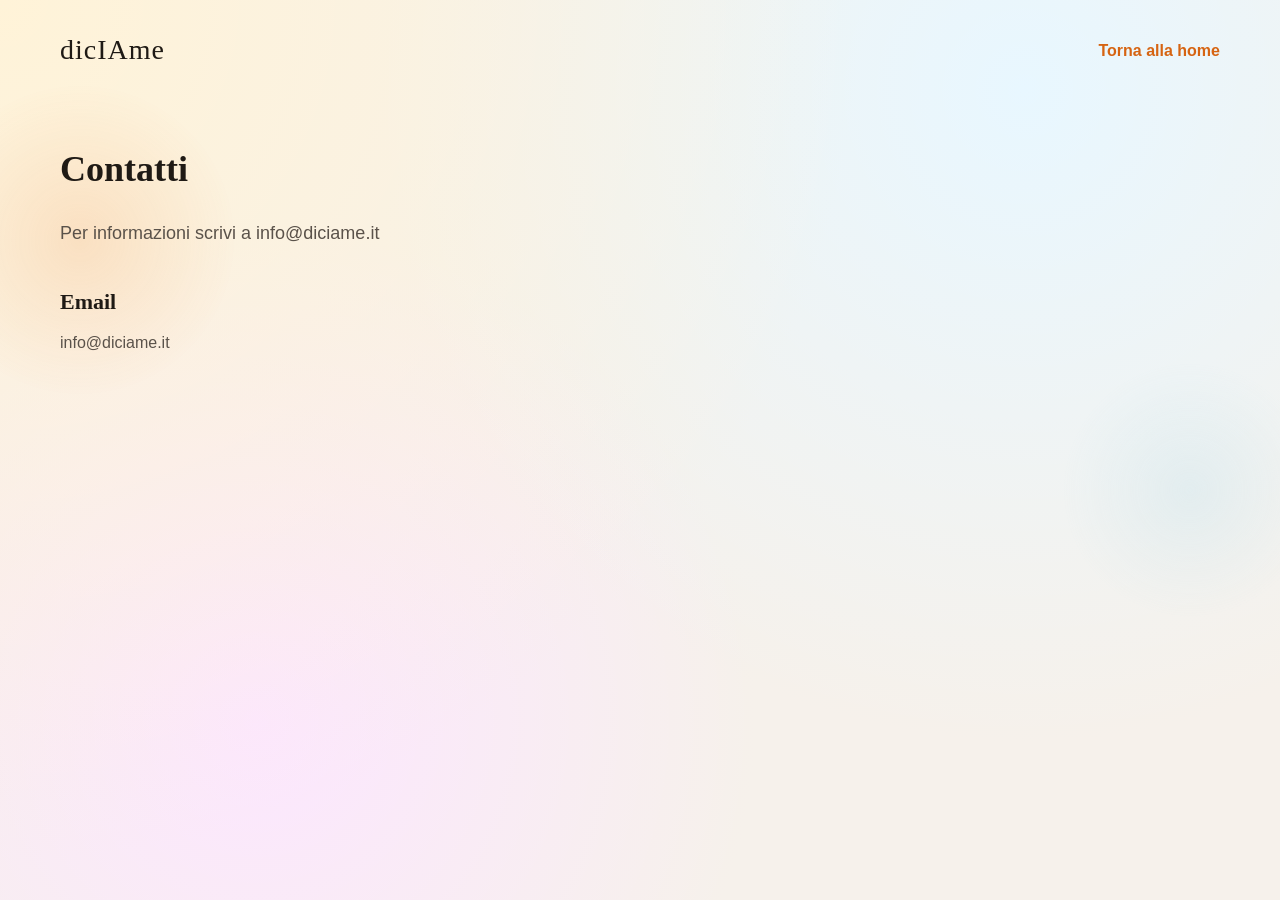
==== contatti.html @ cc5eea51 "Add files via upload" ====
<!doctype html>
<html lang="it">
  <head>
    <meta charset="UTF-8" />
    <meta name="viewport" content="width=device-width, initial-scale=1" />
    <title>dicIAme - Contatti</title>
    <link rel="stylesheet" href="styles.css" />
  </head>
  <body>
    <div class="page">
      <nav class="nav">
        <div class="logo">dicIAme</div>
        <a class="back-link" href="index.html">Torna alla home</a>
      </nav>
      <main class="detail-shell">
        <section class="detail-hero">
          <h1>Contatti</h1>
          <p class="lead">Per informazioni scrivi a info@diciame.it</p>
        </section>
        <section class="detail-layout single-column">
          <div class="detail-panel">
            <h3>Email</h3>
            <p>info@diciame.it</p>
          </div>
        </section>
      </main>
    </div>
  </body>
</html>
---- styles.css ----
:root {
  color-scheme: light;
  --bg: #f6f1eb;
  --bg-alt: #f7f2ec;
  --ink: #1f1a15;
  --muted: #5a524a;
  --accent: #ef7d2c;
  --accent-dark: #d66412;
  --mint: #b7e4c7;
  --sky: #a9d6e5;
  --sand: #ffe6c6;
  --card: #ffffff;
  --surface: rgba(255, 255, 255, 0.72);
  --stroke: rgba(30, 27, 24, 0.1);
  --shadow: 0 18px 40px rgba(30, 27, 24, 0.12);
  --shadow-soft: 0 12px 24px rgba(30, 27, 24, 0.08);
  --radius-lg: 28px;
  --radius-md: 18px;
  --radius-sm: 12px;
}

* {
  box-sizing: border-box;
}

html,
body {
  margin: 0;
  font-family: "Plus Jakarta Sans", "Segoe UI", sans-serif;
  font-size: 16px;
  line-height: 1.6;
  color: var(--ink);
  background: radial-gradient(circle at top left, #fff3d8 0%, transparent 55%),
    radial-gradient(circle at 80% 10%, #e8f7ff 0%, transparent 50%),
    radial-gradient(circle at 20% 80%, #fce6ff 0%, transparent 40%), var(--bg);
  background-color: var(--bg);
  min-height: 100%;
  overflow-x: hidden;
}

.skip-link {
  position: absolute;
  top: 12px;
  left: 12px;
  background: #fff;
  color: var(--ink);
  padding: 8px 12px;
  border-radius: 999px;
  border: 1px solid var(--stroke);
  transform: translateY(-200%);
  transition: transform 0.2s ease;
  z-index: 10;
}

.skip-link:focus {
  transform: translateY(0);
}

h1,
h2,
h3,
h4 {
  font-family: "Fraunces", "Times New Roman", serif;
  margin: 0 0 16px;
  line-height: 1.15;
}

h1 {
  font-size: 36px;
}

h2 {
  font-size: 28px;
}

h3 {
  font-size: 22px;
}

h4 {
  font-size: 18px;
}

p {
  margin: 0 0 16px;
  color: var(--muted);
}

.page {
  max-width: 1200px;
  margin: 0 auto;
  padding: 28px 20px 64px;
  position: relative;
  z-index: 1;
  min-height: 100vh;
  display: flex;
  flex-direction: column;
}

.page::before,
.page::after {
  content: "";
  position: absolute;
  border-radius: 50%;
  filter: blur(0px);
  z-index: -1;
  opacity: 0.45;
}

.page::before {
  width: 320px;
  height: 320px;
  left: -120px;
  top: 80px;
  background: radial-gradient(circle, rgba(239, 125, 44, 0.35), transparent 70%);
}

.page::after {
  width: 260px;
  height: 260px;
  right: -80px;
  top: 360px;
  background: radial-gradient(circle, rgba(169, 214, 229, 0.45), transparent 70%);
}

.nav {
  display: flex;
  align-items: center;
  justify-content: space-between;
  margin-bottom: 40px;
}

.logo-block {
  width: 100%;
  display: flex;
  flex-direction: column;
  align-items: center;
  text-align: center;
}

.logo-description {
  margin-top: 8px;
  font-size: 16px;
  line-height: 1.7;
}

.home-actions {
  display: flex;
  gap: 12px;
  flex-wrap: wrap;
  margin-top: 20px;
  justify-content: center;
  align-items: center;
  width: 100%;
}

.view-tab {
  background: var(--surface);
  border: 1px solid rgba(255, 255, 255, 0.7);
  color: var(--ink);
  padding: 10px 18px;
  border-radius: 999px;
  font-weight: 600;
  box-shadow: var(--shadow-soft);
}

.view-tab.active {
  background: var(--accent);
  color: #fff;
  border-color: transparent;
}

.logo {
  font-family: "Fraunces", serif;
  font-size: 28px;
  letter-spacing: 1px;
}

.nav-actions {
  display: flex;
  gap: 12px;
}

button {
  border: none;
  font: inherit;
  cursor: pointer;
  padding: 10px 18px;
  border-radius: 999px;
  transition: transform 0.2s ease, box-shadow 0.2s ease;
}

button:focus-visible,
a:focus-visible,
input:focus-visible {
  outline: 3px solid rgba(242, 140, 58, 0.6);
  outline-offset: 2px;
}

input::placeholder {
  color: rgba(90, 82, 74, 0.7);
}

button:hover {
  transform: translateY(-2px);
}

.primary {
  background: var(--accent);
  color: #fff;
  box-shadow: 0 12px 24px rgba(242, 140, 58, 0.35);
}

.primary:hover {
  background: var(--accent-dark);
}

.ghost {
  background: transparent;
  color: var(--ink);
  border: 1px solid var(--stroke);
}

.outline {
  background: transparent;
  border: 1px solid var(--ink);
  color: var(--ink);
}

.hero {
  padding: 20px 0 60px;
}

.hero-grid {
  display: grid;
  grid-template-columns: 1.1fr 0.9fr;
  gap: 32px;
  align-items: center;
}

.eyebrow {
  text-transform: uppercase;
  letter-spacing: 2px;
  font-size: 12px;
  color: var(--accent-dark);
  font-weight: 600;
}

.lead {
  font-size: 18px;
  line-height: 1.7;
}

.hero-actions {
  display: flex;
  gap: 12px;
  margin-bottom: 16px;
}

.trust {
  display: flex;
  gap: 18px;
  flex-wrap: wrap;
  font-size: 14px;
  color: var(--muted);
}

.hero-card {
  background: var(--card);
  border-radius: var(--radius-lg);
  padding: 24px;
  box-shadow: var(--shadow);
  border: 1px solid var(--stroke);
  animation: floatIn 0.8s ease forwards;
}

.hero-card__header p {
  color: var(--muted);
}

.hero-card__search {
  display: grid;
  gap: 14px;
  background: var(--surface);
  border: 1px solid rgba(255, 255, 255, 0.6);
  border-radius: var(--radius-lg);
  padding: 22px;
  backdrop-filter: blur(12px);
  box-shadow: var(--shadow-soft);
}

.chips {
  display: flex;
  flex-wrap: wrap;
  gap: 6px;
}

.chips button {
  background: var(--bg-alt);
  border-radius: 999px;
  font-size: 12px;
  padding: 6px 12px;
  border: 1px solid transparent;
}

.chips button:hover {
  border-color: var(--accent);
}

textarea,
input {
  width: 100%;
  border-radius: var(--radius-sm);
  border: 1px solid var(--stroke);
  padding: 12px 14px;
  font: inherit;
  background: #fff;
}

.search-actions {
  display: flex;
  gap: 10px;
}

.search-form {
  display: grid;
  gap: 10px;
}

.section {
  margin: 64px 0;
}

.section-title {
  max-width: 640px;
}

.section-title.section-full {
  max-width: none;
}

.results-meta {
  display: flex;
  justify-content: space-between;
  align-items: center;
  margin: 24px 0 20px;
  gap: 16px;
  flex-wrap: wrap;
}

.search-row {
  display: flex;
  gap: 12px;
  align-items: center;
}

.search-row input {
  flex: 1;
}

.chip {
  padding: 8px 14px;
  border-radius: 999px;
  background: var(--bg-alt);
  border: 1px solid transparent;
}

.chip.active {
  background: var(--accent);
  color: #fff;
}

.card-grid {
  display: grid;
  grid-template-columns: repeat(3, 1fr);
  gap: 18px;
}

.news-grid {
  display: grid;
  grid-template-columns: repeat(3, 1fr);
  gap: 18px;
  margin-top: 24px;
}

.news-card {
  background: var(--surface);
  border: 1px solid rgba(255, 255, 255, 0.6);
  border-radius: var(--radius-md);
  padding: 20px;
  box-shadow: var(--shadow-soft);
  display: grid;
  gap: 12px;
}

.news-tag {
  font-size: 12px;
  text-transform: uppercase;
  letter-spacing: 1px;
  color: var(--accent-dark);
  font-weight: 600;
}

.news-link {
  color: var(--accent-dark);
  font-weight: 600;
  text-decoration: none;
}

.news-link:hover {
  text-decoration: underline;
}

.results-actions {
  display: flex;
  justify-content: center;
  margin-top: 20px;
}

.card {
  background: var(--card);
  padding: 20px;
  border-radius: var(--radius-md);
  border: 1px solid var(--stroke);
  display: grid;
  gap: 12px;
  position: relative;
  overflow: hidden;
  min-height: 230px;
  box-shadow: var(--shadow-soft);
  transition: transform 0.2s ease, box-shadow 0.2s ease;
}

.card:hover {
  transform: translateY(-4px);
  box-shadow: var(--shadow);
}

.card::after {
  content: "";
  position: absolute;
  inset: auto -40% -40% auto;
  width: 140px;
  height: 140px;
  background: radial-gradient(circle, rgba(242, 140, 58, 0.2), transparent 70%);
}

.badge {
  display: inline-flex;
  align-items: center;
  gap: 6px;
  padding: 4px 10px;
  border-radius: 999px;
  font-size: 12px;
  background: var(--sand);
  color: var(--ink);
  width: fit-content;
}

.rating {
  display: flex;
  align-items: center;
  gap: 8px;
  font-size: 12px;
  color: var(--muted);
}

.rating-score {
  font-weight: 700;
  color: var(--ink);
  background: #fff;
  padding: 4px 8px;
  border-radius: 999px;
  border: 1px solid var(--stroke);
}

.rating-meta {
  font-size: 12px;
}

.card h3 {
  font-size: 20px;
  margin-bottom: 0;
}

.card p {
  margin: 0;
}

.card a {
  color: var(--accent-dark);
  text-decoration: none;
  font-weight: 600;
}

.card .detail-link {
  background: transparent;
  color: var(--accent-dark);
  padding: 0;
  border-radius: 0;
  width: fit-content;
  text-decoration: none;
  font-weight: 600;
}

.empty-state {
  text-align: center;
  padding: 40px;
  background: var(--bg-alt);
  border-radius: var(--radius-md);
}

.hidden {
  display: none;
}

.sr-only {
  position: absolute;
  width: 1px;
  height: 1px;
  padding: 0;
  margin: -1px;
  overflow: hidden;
  clip: rect(0, 0, 0, 0);
  border: 0;
}

@media (prefers-reduced-motion: reduce) {
  * {
    animation: none !important;
    transition: none !important;
  }
}

.split {
  display: grid;
  grid-template-columns: 1.1fr 0.9fr;
  gap: 32px;
}

.detail-shell {
  margin: 36px 0 64px;
}

.detail-hero {
  display: flex;
  flex-direction: column;
  gap: 12px;
  margin-bottom: 24px;
}

.detail-website {
  color: var(--accent-dark);
  font-weight: 600;
  text-decoration: none;
}

.detail-website::after {
  content: "↗";
  margin-left: 6px;
  font-size: 12px;
}

.detail-website:hover {
  text-decoration: underline;
}

.detail-layout {
  display: grid;
  grid-template-columns: 1.1fr 0.9fr;
  gap: 24px;
}

.detail-layout.single-column {
  grid-template-columns: 1fr;
  gap: 20px;
}

.detail-panel {
  padding: 0 0 20px;
  border-bottom: 1px solid var(--stroke);
}

.detail-panel ul,
.detail-panel ol {
  padding-left: 20px;
  color: var(--muted);
}

.detail-panel:last-child {
  border-bottom: none;
  padding-bottom: 0;
}

.back-link {
  display: inline-flex;
  align-items: center;
  gap: 6px;
  text-decoration: none;
  color: var(--accent-dark);
  font-weight: 600;
}


.steps {
  display: grid;
  gap: 16px;
}

.step {
  display: flex;
  gap: 16px;
  align-items: flex-start;
}

.step span {
  width: 36px;
  height: 36px;
  border-radius: 12px;
  background: var(--mint);
  display: grid;
  place-items: center;
  font-weight: 700;
}

.panel {
  background: var(--card);
  padding: 24px;
  border-radius: var(--radius-md);
  border: 1px solid var(--stroke);
  box-shadow: var(--shadow);
}

.panel ul {
  padding-left: 18px;
  margin: 12px 0 20px;
  color: var(--muted);
}

.pill-grid {
  display: grid;
  grid-template-columns: repeat(auto-fit, minmax(220px, 1fr));
  gap: 16px;
}

.pill {
  padding: 18px;
  border-radius: var(--radius-md);
  background: linear-gradient(135deg, #fff, #fff4d8);
  border: 1px solid var(--stroke);
}

.cta {
  background: linear-gradient(135deg, #fff3dd, #e6f7ff);
  border-radius: var(--radius-lg);
  padding: 32px;
  display: flex;
  justify-content: space-between;
  align-items: center;
  gap: 24px;
}

.cta-actions {
  display: flex;
  gap: 12px;
}

.footer {
  display: flex;
  justify-content: center;
  gap: 16px;
  padding-top: 20px;
  border-top: 1px solid var(--stroke);
  flex-wrap: wrap;
  font-size: 13px;
  row-gap: 12px;
}

.footer-links {
  display: flex;
  gap: 12px;
  flex-wrap: wrap;
  justify-content: center;
}

.footer a {
  display: block;
  color: var(--muted);
  text-decoration: none;
  margin-bottom: 4px;
}


@keyframes floatIn {
  from {
    opacity: 0;
    transform: translateY(30px);
  }
  to {
    opacity: 1;
    transform: translateY(0);
  }
}

.reveal {
  opacity: 0;
  transform: translateY(18px);
  animation: fadeUp 0.6s ease forwards;
}

.reveal.delay-1 {
  animation-delay: 0.1s;
}

.reveal.delay-2 {
  animation-delay: 0.2s;
}

.reveal.delay-3 {
  animation-delay: 0.3s;
}

@keyframes fadeUp {
  to {
    opacity: 1;
    transform: translateY(0);
  }
}

@media (max-width: 980px) {
  .hero-grid,
  .split,
  .detail-layout {
    grid-template-columns: 1fr;
  }

  .nav-actions {
    display: none;
  }

  .card-grid {
    grid-template-columns: repeat(2, 1fr);
  }

  .news-grid {
    grid-template-columns: repeat(2, 1fr);
  }
}

@media (max-width: 700px) {
  html,
  body {
    height: 100%;
  }

  body.no-scroll {
    overflow-y: hidden;
  }

  body.allow-scroll {
    overflow-y: auto;
  }

  .hero-actions,
  .search-actions,
  .cta-actions {
    flex-direction: column;
  }

  .search-row {
    flex-direction: column;
    align-items: stretch;
  }

  .card-grid {
    grid-template-columns: 1fr;
  }

  .news-grid {
    grid-template-columns: 1fr;
  }

  .cta {
    flex-direction: column;
    align-items: flex-start;
  }

  .footer-links {
    flex-direction: row;
    gap: 16px;
  }

  .page {
    padding: 18px 16px 24px;
  }

  h1 {
    font-size: 28px;
  }

  h2 {
    font-size: 24px;
  }

  .lead {
    font-size: 15px;
  }

  .hero-card__search {
    padding: 16px;
  }

  .logo-description {
    margin-top: 6px;
  }

  .page::before,
  .page::after {
    display: none;
  }
}
main {
  flex: 1;
}
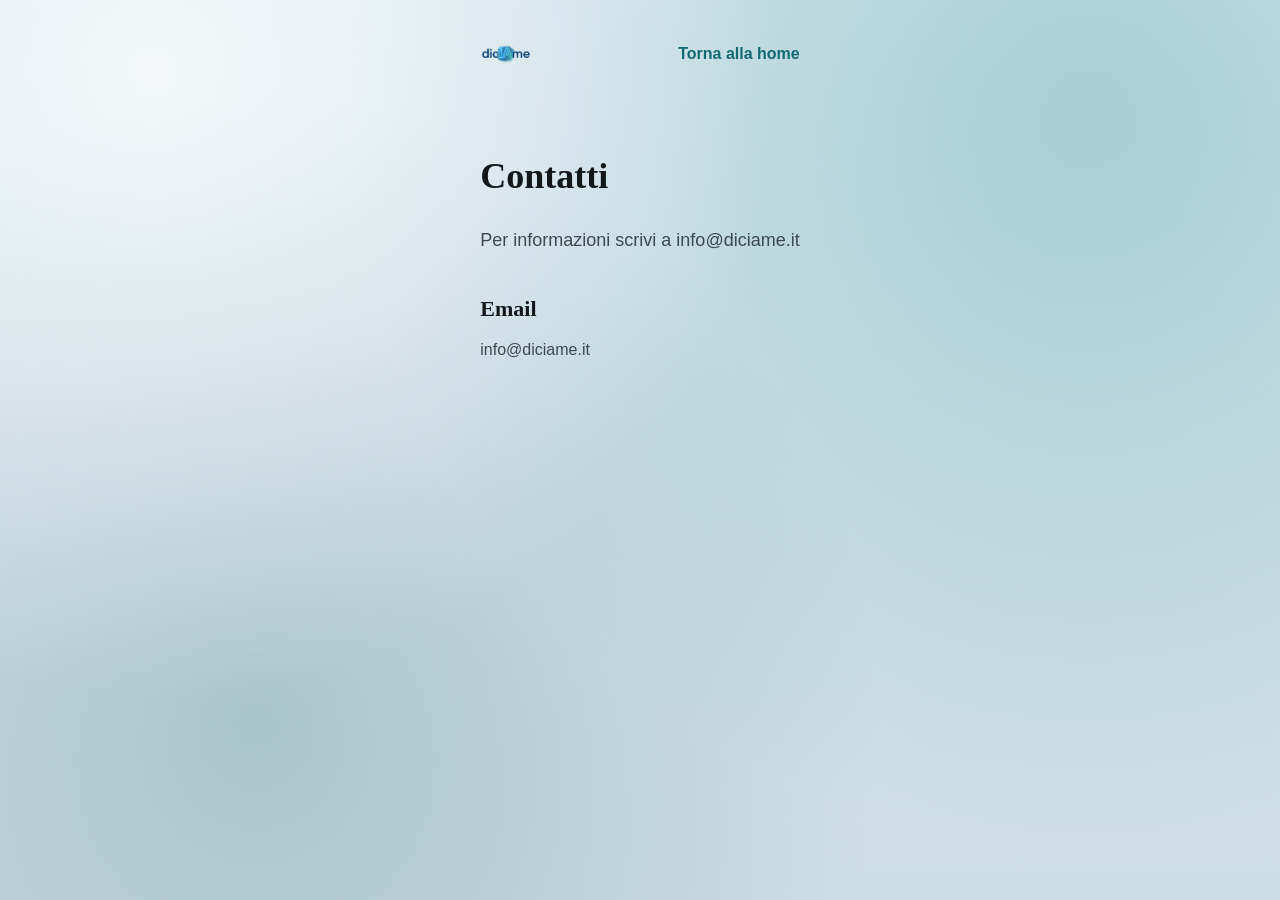
==== commit 325855d3: "New design" ====
--- a/contatti.html
+++ b/contatti.html
@@ -9,7 +9,9 @@
   <body>
     <div class="page">
       <nav class="nav">
-        <div class="logo">dicIAme</div>
+        <div class="logo">
+          <img class="logo-image" src="logo.png" alt="dicIAme" />
+        </div>
         <a class="back-link" href="index.html">Torna alla home</a>
       </nav>
       <main class="detail-shell">
--- a/styles.css
+++ b/styles.css
@@ -1,19 +1,20 @@
 :root {
   color-scheme: light;
-  --bg: #f6f1eb;
-  --bg-alt: #f7f2ec;
-  --ink: #1f1a15;
-  --muted: #5a524a;
-  --accent: #ef7d2c;
-  --accent-dark: #d66412;
+  --bg: #d5e4ea;
+  --bg-alt: #e0ebef;
+  --ink: #111819;
+  --muted: #3c4a4f;
+  --accent: #1e8893;
+  --accent-dark: #146a72;
+  --accent-glow: rgba(30, 136, 147, 0.2);
   --mint: #b7e4c7;
   --sky: #a9d6e5;
   --sand: #ffe6c6;
   --card: #ffffff;
-  --surface: rgba(255, 255, 255, 0.72);
+  --surface: rgba(255, 255, 255, 0.78);
   --stroke: rgba(30, 27, 24, 0.1);
-  --shadow: 0 18px 40px rgba(30, 27, 24, 0.12);
-  --shadow-soft: 0 12px 24px rgba(30, 27, 24, 0.08);
+  --shadow: 0 20px 50px rgba(12, 22, 26, 0.18);
+  --shadow-soft: 0 12px 26px rgba(12, 22, 26, 0.12);
   --radius-lg: 28px;
   --radius-md: 18px;
   --radius-sm: 12px;
@@ -30,12 +31,18 @@
   font-size: 16px;
   line-height: 1.6;
   color: var(--ink);
-  background: radial-gradient(circle at top left, #fff3d8 0%, transparent 55%),
-    radial-gradient(circle at 80% 10%, #e8f7ff 0%, transparent 50%),
-    radial-gradient(circle at 20% 80%, #fce6ff 0%, transparent 40%), var(--bg);
-  background-color: var(--bg);
+  background: radial-gradient(circle at 12% 8%, rgba(255, 255, 255, 0.7) 0%, transparent 45%),
+    radial-gradient(circle at 85% 12%, rgba(30, 136, 147, 0.25) 0%, transparent 55%),
+    radial-gradient(circle at 20% 80%, rgba(20, 90, 98, 0.2) 0%, transparent 50%),
+    linear-gradient(180deg, #d9e7ee 0%, #cddde5 100%);
   min-height: 100%;
   overflow-x: hidden;
+}
+
+body {
+  display: flex;
+  flex-direction: column;
+  min-height: 100vh;
 }
 
 .skip-link {
@@ -89,39 +96,15 @@
 .page {
   max-width: 1200px;
   margin: 0 auto;
-  padding: 28px 20px 64px;
+  padding: 28px 20px 32px;
   position: relative;
   z-index: 1;
   min-height: 100vh;
   display: flex;
   flex-direction: column;
-}
-
-.page::before,
-.page::after {
-  content: "";
-  position: absolute;
-  border-radius: 50%;
-  filter: blur(0px);
-  z-index: -1;
-  opacity: 0.45;
-}
-
-.page::before {
-  width: 320px;
-  height: 320px;
-  left: -120px;
-  top: 80px;
-  background: radial-gradient(circle, rgba(239, 125, 44, 0.35), transparent 70%);
-}
-
-.page::after {
-  width: 260px;
-  height: 260px;
-  right: -80px;
-  top: 360px;
-  background: radial-gradient(circle, rgba(169, 214, 229, 0.45), transparent 70%);
-}
+  flex: 1;
+}
+
 
 .nav {
   display: flex;
@@ -174,6 +157,21 @@
   font-family: "Fraunces", serif;
   font-size: 28px;
   letter-spacing: 1px;
+  display: inline-flex;
+  align-items: center;
+  gap: 0;
+}
+
+.logo-image {
+  width: 52px;
+  height: 52px;
+  object-fit: contain;
+  display: block;
+}
+
+.logo-image--home {
+  width: 180px;
+  height: 180px;
 }
 
 .nav-actions {
@@ -272,6 +270,7 @@
   box-shadow: var(--shadow);
   border: 1px solid var(--stroke);
   animation: floatIn 0.8s ease forwards;
+  backdrop-filter: blur(4px);
 }
 
 .hero-card__header p {
@@ -358,6 +357,13 @@
   flex: 1;
 }
 
+.search-logo {
+  width: 36px;
+  height: 36px;
+  object-fit: contain;
+  display: block;
+}
+
 .chip {
   padding: 8px 14px;
   border-radius: 999px;
@@ -417,6 +423,18 @@
   margin-top: 20px;
 }
 
+.results-actions .ghost {
+  background: rgba(255, 255, 255, 0.8);
+  border: 1px solid rgba(30, 136, 147, 0.35);
+  color: var(--accent-dark);
+  box-shadow: var(--shadow-soft);
+}
+
+.results-actions .ghost:hover {
+  background: #fff;
+  border-color: var(--accent);
+}
+
 .card {
   background: var(--card);
   padding: 20px;
@@ -442,7 +460,7 @@
   inset: auto -40% -40% auto;
   width: 140px;
   height: 140px;
-  background: radial-gradient(circle, rgba(242, 140, 58, 0.2), transparent 70%);
+  background: radial-gradient(circle, var(--accent-glow), transparent 70%);
 }
 
 .badge {
@@ -670,17 +688,18 @@
   justify-content: center;
   gap: 16px;
   padding-top: 20px;
-  border-top: 1px solid var(--stroke);
   flex-wrap: wrap;
   font-size: 13px;
   row-gap: 12px;
+  margin-top: auto;
 }
 
 .footer-links {
   display: flex;
   gap: 12px;
-  flex-wrap: wrap;
+  flex-wrap: nowrap;
   justify-content: center;
+  white-space: nowrap;
 }
 
 .footer a {
@@ -761,6 +780,11 @@
     overflow-y: auto;
   }
 
+  button {
+    padding: 6px 10px;
+    font-size: 13px;
+  }
+
   .hero-actions,
   .search-actions,
   .cta-actions {
@@ -787,7 +811,7 @@
 
   .footer-links {
     flex-direction: row;
-    gap: 16px;
+    gap: 10px;
   }
 
   .page {
@@ -812,13 +836,57 @@
 
   .logo-description {
     margin-top: 6px;
+  }
+
+  .logo {
+    font-size: 24px;
+  }
+
+  .logo-image {
+    width: 40px;
+    height: 40px;
+  }
+
+  .logo-image--home {
+    width: 124px;
+    height: 124px;
+  }
+
+  .search-logo {
+    width: 30px;
+    height: 30px;
+  }
+
+  body.no-scroll .footer {
+    position: fixed;
+    left: 0;
+    right: 0;
+    bottom: 0;
+    background: var(--bg);
+    padding: 12px 16px;
+    border-top: 1px solid var(--stroke);
+  }
+
+  body.no-scroll .page {
+    padding-bottom: 72px;
   }
 
   .page::before,
   .page::after {
     display: none;
   }
+
+  .footer {
+    font-size: 8px;
+  }
+
+  .footer-links a {
+    padding: 4px 6px;
+  }
 }
 main {
   flex: 1;
 }
+.page > main {
+  flex: 1;
+}
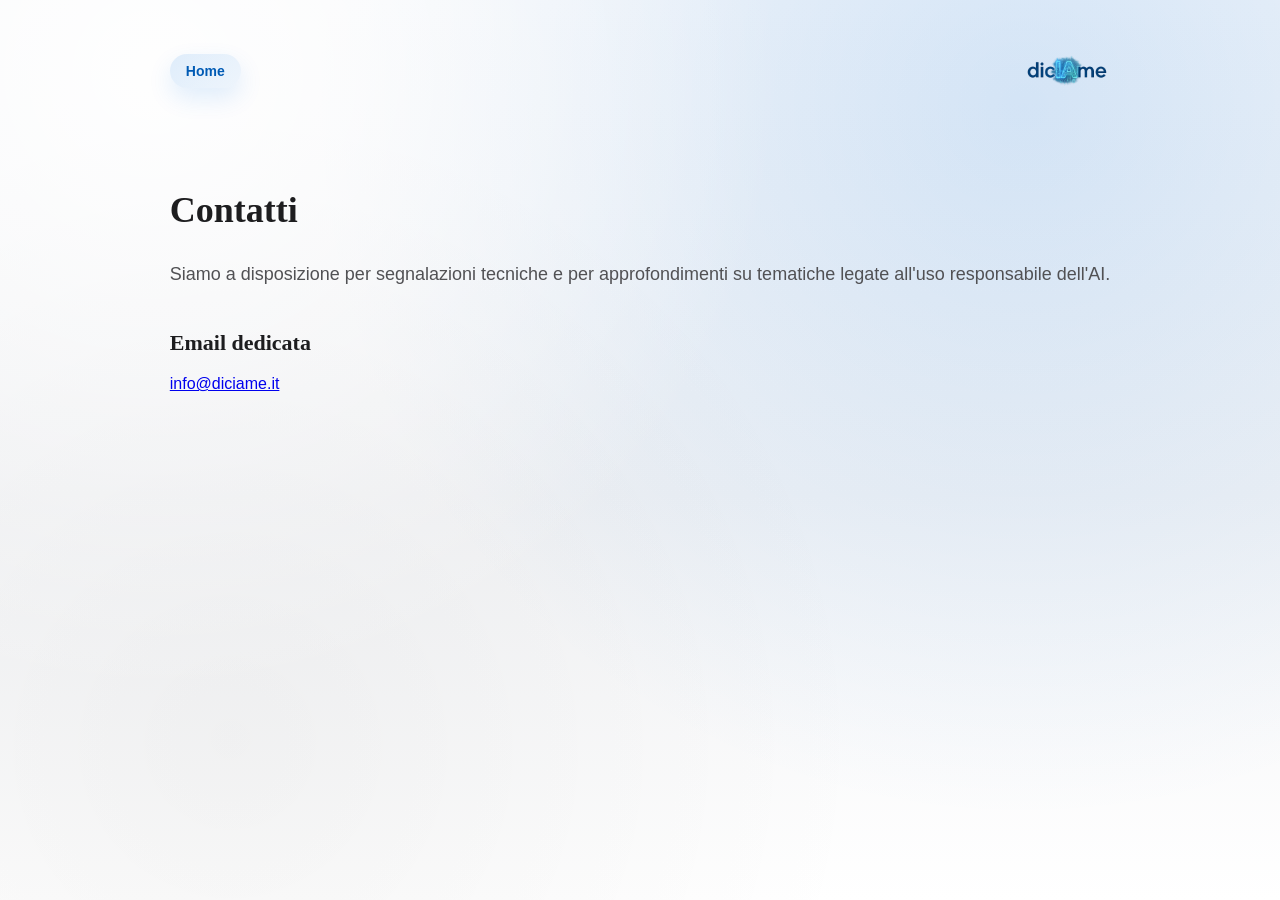
==== commit d704e5c0: "Add files via upload" ====
--- a/contatti.html
+++ b/contatti.html
@@ -6,23 +6,25 @@
     <title>dicIAme - Contatti</title>
     <link rel="stylesheet" href="styles.css" />
   </head>
-  <body>
+  <body class="legal-page">
     <div class="page">
       <nav class="nav">
+        <a class="back-link" href="index.html" aria-label="Torna alla home">Home</a>
         <div class="logo">
           <img class="logo-image" src="logo.png" alt="dicIAme" />
         </div>
-        <a class="back-link" href="index.html">Torna alla home</a>
       </nav>
       <main class="detail-shell">
         <section class="detail-hero">
           <h1>Contatti</h1>
-          <p class="lead">Per informazioni scrivi a info@diciame.it</p>
+          <p class="lead">
+            Siamo a disposizione per segnalazioni tecniche e per approfondimenti su tematiche legate all'uso responsabile dell'AI.
+          </p>
         </section>
         <section class="detail-layout single-column">
           <div class="detail-panel">
-            <h3>Email</h3>
-            <p>info@diciame.it</p>
+            <h3>Email dedicata</h3>
+            <p><a href="mailto:info@diciame.it">info@diciame.it</a></p>
           </div>
         </section>
       </main>
--- a/styles.css
+++ b/styles.css
@@ -1,20 +1,20 @@
 :root {
   color-scheme: light;
-  --bg: #d5e4ea;
-  --bg-alt: #e0ebef;
-  --ink: #111819;
-  --muted: #3c4a4f;
-  --accent: #1e8893;
-  --accent-dark: #146a72;
-  --accent-glow: rgba(30, 136, 147, 0.2);
-  --mint: #b7e4c7;
-  --sky: #a9d6e5;
-  --sand: #ffe6c6;
+  --bg: #f5f5f7;
+  --bg-alt: #edeef0;
+  --ink: #1d1d1f;
+  --muted: #515154;
+  --accent: #0071e3;
+  --accent-dark: #005bb5;
+  --accent-glow: rgba(0, 113, 227, 0.16);
+  --mint: #f1f2f3;
+  --sky: #e7e9ec;
+  --sand: #f7f7f8;
   --card: #ffffff;
-  --surface: rgba(255, 255, 255, 0.78);
-  --stroke: rgba(30, 27, 24, 0.1);
-  --shadow: 0 20px 50px rgba(12, 22, 26, 0.18);
-  --shadow-soft: 0 12px 26px rgba(12, 22, 26, 0.12);
+  --surface: rgba(255, 255, 255, 0.92);
+  --stroke: rgba(0, 0, 0, 0.08);
+  --shadow: 0 20px 50px rgba(0, 0, 0, 0.12);
+  --shadow-soft: 0 12px 26px rgba(0, 0, 0, 0.08);
   --radius-lg: 28px;
   --radius-md: 18px;
   --radius-sm: 12px;
@@ -31,10 +31,10 @@
   font-size: 16px;
   line-height: 1.6;
   color: var(--ink);
-  background: radial-gradient(circle at 12% 8%, rgba(255, 255, 255, 0.7) 0%, transparent 45%),
-    radial-gradient(circle at 85% 12%, rgba(30, 136, 147, 0.25) 0%, transparent 55%),
-    radial-gradient(circle at 20% 80%, rgba(20, 90, 98, 0.2) 0%, transparent 50%),
-    linear-gradient(180deg, #d9e7ee 0%, #cddde5 100%);
+  background: radial-gradient(circle at 12% 8%, rgba(255, 255, 255, 0.9) 0%, transparent 45%),
+    radial-gradient(circle at 80% 12%, rgba(0, 113, 227, 0.14) 0%, transparent 55%),
+    radial-gradient(circle at 18% 82%, rgba(0, 0, 0, 0.04) 0%, transparent 50%),
+    linear-gradient(180deg, #f7f8fa 0%, #f2f3f5 55%, #ffffff 100%);
   min-height: 100%;
   overflow-x: hidden;
 }
@@ -138,19 +138,34 @@
 }
 
 .view-tab {
-  background: var(--surface);
-  border: 1px solid rgba(255, 255, 255, 0.7);
-  color: var(--ink);
-  padding: 10px 18px;
+  display: inline-flex;
+  align-items: center;
+  justify-content: center;
+  gap: 8px;
+  background: #fff;
+  border: none;
+  color: var(--accent-dark);
+  padding: 10px 16px;
   border-radius: 999px;
-  font-weight: 600;
-  box-shadow: var(--shadow-soft);
+  font-weight: 700;
+  box-shadow: 0 8px 18px rgba(0, 91, 181, 0.10);
+  transition: transform 0.12s ease, box-shadow 0.12s ease;
 }
 
 .view-tab.active {
-  background: var(--accent);
+  background: var(--accent-dark);
   color: #fff;
-  border-color: transparent;
+  box-shadow: 0 14px 30px rgba(0, 91, 181, 0.32);
+}
+
+.view-tab:hover {
+  transform: translateY(-1px);
+  box-shadow: 0 12px 22px rgba(0, 91, 181, 0.16);
+}
+
+.view-tab:active {
+  transform: translateY(0);
+  box-shadow: 0 6px 14px rgba(0, 91, 181, 0.16);
 }
 
 .logo {
@@ -163,8 +178,8 @@
 }
 
 .logo-image {
-  width: 52px;
-  height: 52px;
+  width: 86px;
+  height: 86px;
   object-fit: contain;
   display: block;
 }
@@ -191,7 +206,7 @@
 button:focus-visible,
 a:focus-visible,
 input:focus-visible {
-  outline: 3px solid rgba(242, 140, 58, 0.6);
+  outline: 3px solid rgba(0, 113, 227, 0.5);
   outline-offset: 2px;
 }
 
@@ -206,7 +221,7 @@
 .primary {
   background: var(--accent);
   color: #fff;
-  box-shadow: 0 12px 24px rgba(242, 140, 58, 0.35);
+  box-shadow: 0 10px 20px rgba(0, 0, 0, 0.14);
 }
 
 .primary:hover {
@@ -368,7 +383,7 @@
   padding: 8px 14px;
   border-radius: 999px;
   background: var(--bg-alt);
-  border: 1px solid transparent;
+  border: 1px solid rgba(0, 0, 0, 0.06);
 }
 
 .chip.active {
@@ -380,6 +395,10 @@
   display: grid;
   grid-template-columns: repeat(3, 1fr);
   gap: 18px;
+}
+
+.card-grid.hidden {
+  display: none;
 }
 
 .news-grid {
@@ -425,7 +444,7 @@
 
 .results-actions .ghost {
   background: rgba(255, 255, 255, 0.8);
-  border: 1px solid rgba(30, 136, 147, 0.35);
+  border: 1px solid rgba(0, 113, 227, 0.25);
   color: var(--accent-dark);
   box-shadow: var(--shadow-soft);
 }
@@ -563,8 +582,10 @@
 .detail-hero {
   display: flex;
   flex-direction: column;
+  align-items: flex-start;
   gap: 12px;
   margin-bottom: 24px;
+  text-align: left;
 }
 
 .detail-website {
@@ -587,6 +608,7 @@
   display: grid;
   grid-template-columns: 1.1fr 0.9fr;
   gap: 24px;
+  text-align: left;
 }
 
 .detail-layout.single-column {
@@ -597,6 +619,11 @@
 .detail-panel {
   padding: 0 0 20px;
   border-bottom: 1px solid var(--stroke);
+  text-align: left;
+}
+
+.legal-page .detail-shell p {
+  text-align: justify;
 }
 
 .detail-panel ul,
@@ -613,10 +640,47 @@
 .back-link {
   display: inline-flex;
   align-items: center;
-  gap: 6px;
   text-decoration: none;
   color: var(--accent-dark);
-  font-weight: 600;
+  font-weight: 700;
+  font-size: 14px;
+  line-height: 1;
+  background: linear-gradient(135deg, rgba(0, 113, 227, 0.12), rgba(0, 113, 227, 0.06));
+  padding: 10px 16px;
+  border-radius: 999px;
+  border: none;
+  box-shadow: 0 10px 25px rgba(0, 113, 227, 0.12);
+  transition: transform 0.18s ease, box-shadow 0.18s ease, background 0.18s ease;
+}
+
+.back-link:hover {
+  transform: translateY(-1px);
+  box-shadow: 0 12px 28px rgba(0, 113, 227, 0.18);
+  background: linear-gradient(135deg, rgba(0, 113, 227, 0.18), rgba(0, 113, 227, 0.10));
+}
+
+.back-link:active {
+  transform: translateY(0);
+  box-shadow: 0 8px 18px rgba(0, 113, 227, 0.12);
+}
+
+.back-icon {
+  width: 26px;
+  height: 26px;
+  line-height: 0;
+  display: inline-flex;
+  align-items: center;
+  justify-content: center;
+  color: #fff;
+  background: var(--accent-dark);
+  border-radius: 50%;
+}
+
+.back-icon svg {
+  display: block;
+  width: 14px;
+  height: 14px;
+  transform: translateY(0.5px);
 }
 
 
@@ -669,7 +733,7 @@
 }
 
 .cta {
-  background: linear-gradient(135deg, #fff3dd, #e6f7ff);
+  background: linear-gradient(135deg, #f6f7f9, #ffffff);
   border-radius: var(--radius-lg);
   padding: 32px;
   display: flex;
@@ -724,18 +788,21 @@
 .reveal {
   opacity: 0;
   transform: translateY(18px);
+}
+
+.reveal.is-visible {
   animation: fadeUp 0.6s ease forwards;
 }
 
-.reveal.delay-1 {
+.reveal.delay-1.is-visible {
   animation-delay: 0.1s;
 }
 
-.reveal.delay-2 {
+.reveal.delay-2.is-visible {
   animation-delay: 0.2s;
 }
 
-.reveal.delay-3 {
+.reveal.delay-3.is-visible {
   animation-delay: 0.3s;
 }
 
@@ -791,6 +858,15 @@
     flex-direction: column;
   }
 
+  .results-actions {
+    flex-direction: column;
+    gap: 10px;
+  }
+
+  .empty-state {
+    margin-top: 14px;
+  }
+
   .search-row {
     flex-direction: column;
     align-items: stretch;
@@ -815,7 +891,7 @@
   }
 
   .page {
-    padding: 18px 16px 24px;
+    padding: 18px 22px 24px;
   }
 
   h1 {
@@ -843,8 +919,8 @@
   }
 
   .logo-image {
-    width: 40px;
-    height: 40px;
+    width: 76px;
+    height: 76px;
   }
 
   .logo-image--home {
@@ -883,6 +959,63 @@
   .footer-links a {
     padding: 4px 6px;
   }
+
+  .back-link {
+    font-size: 10px;
+  }
+
+  .detail-shell {
+    margin: 20px 0 40px;
+  }
+
+  .detail-hero {
+    gap: 8px;
+    margin-bottom: 16px;
+  }
+
+  .detail-website {
+    font-size: 14px;
+  }
+}
+@media (max-width: 480px) {
+  .page {
+    padding: 16px 22px 22px;
+  }
+
+  .logo-block {
+    align-items: center;
+    text-align: center;
+  }
+
+  .logo-image--home {
+    width: 104px;
+    height: 104px;
+  }
+
+  .logo-description {
+    font-size: 14px;
+    line-height: 1.5;
+  }
+
+  .hero-card__search {
+    padding: 14px;
+  }
+
+  .home-actions {
+    gap: 8px;
+  }
+
+  .view-tab {
+    min-width: 140px;
+    max-width: 220px;
+  }
+
+  .footer-links {
+    flex-wrap: wrap;
+    white-space: normal;
+    justify-content: flex-start;
+    row-gap: 6px;
+  }
 }
 main {
   flex: 1;
